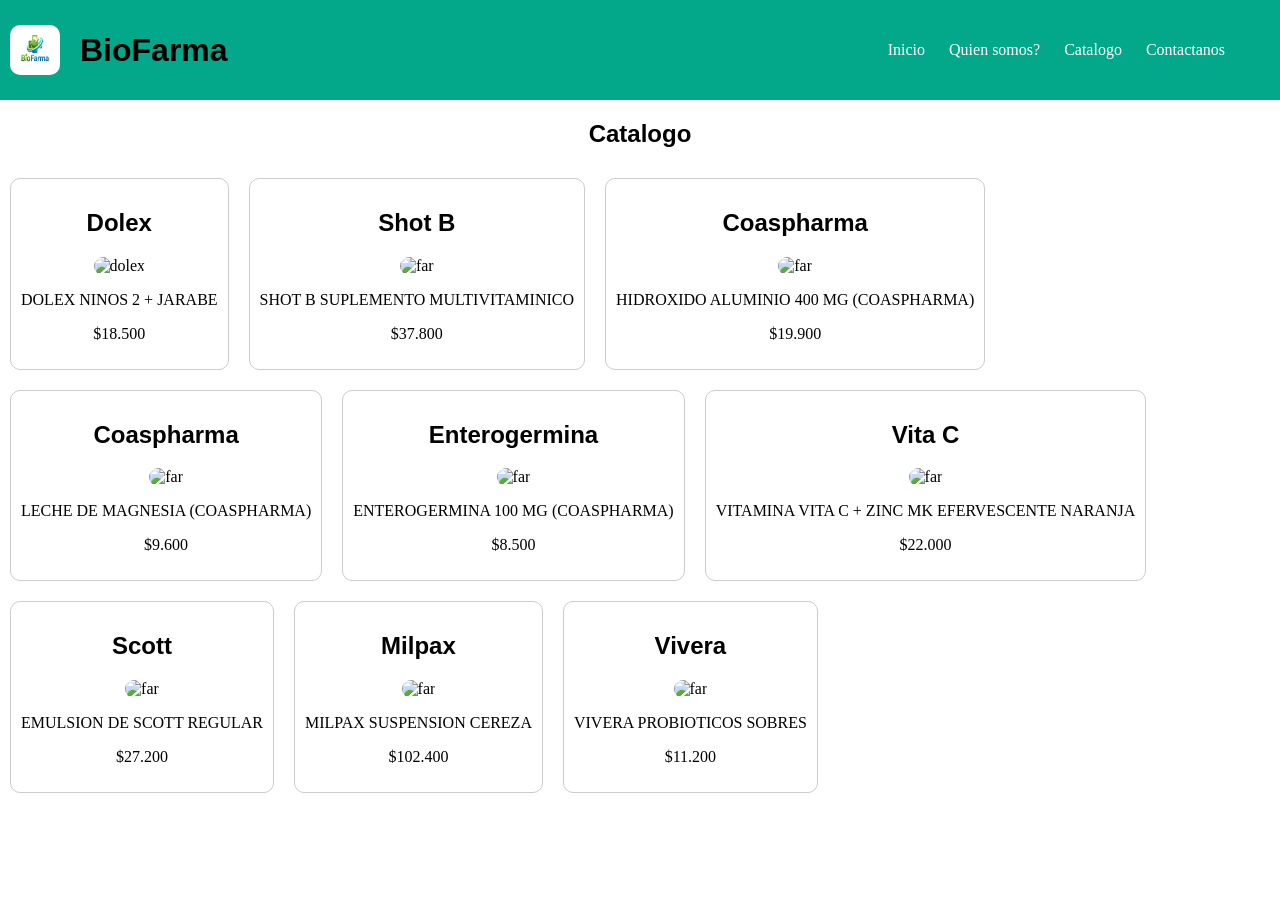
==== catalogo.html @ 0280e391 "acabo de hacer el quien somos y el catalogo falta el contactanos" ====
<!DOCTYPE html>
<html lang="en">
<head>
    <meta charset="UTF-8">
    <meta name="viewport" content="width=device-width, initial-scale=1.0">
    <title >BioFarma</title>
    <link rel="stylesheet" href="css/cata.css">
</head>
<body>
    <header>
        <div>
            <img src="imaganes/bio.jpeg" alt="Farmacia">
            <h1>BioFarma</h1>
        </div>
        <nav>
            <ul>
                <li>
                    <a href="index.html">Inicio</a>
                    <a href="quienes_somos.html">Quien somos?</a>
                    <a href="catalogo.html">Catalogo</a>
                    <a href="contacto.html">Contactanos</a>
                </li>
            </ul>
        </nav>
    </header>
    <h2>Catalogo</h2>
    <section>

        <div>
            <h2>Dolex</h2>
            <img src="https://copservir.vtexassets.com/arquivos/ids/1877183-800-auto?v=639107370675570000&width=800&height=auto&aspect=true" alt="dolex">   
            <p>DOLEX NINOS 2 + JARABE</p>
            <p>$18.500</p>

        </div>
        <div>
            <h2>Shot B</h2>
            <img src="https://copservir.vtexassets.com/arquivos/ids/1882276-1200-auto?v=639108236829500000&width=1200&height=auto&aspect=true" alt="far">   
            <p>SHOT B SUPLEMENTO MULTIVITAMINICO</p>
            <p>$37.800</p>
        </div>

        <div>
            <h2>Coaspharma</h2>
            <img src="https://copservir.vtexassets.com/arquivos/ids/1877263-800-auto?v=639107383995400000&width=800&height=auto&aspect=true" alt="far">   
            <p>HIDROXIDO ALUMINIO 400 MG (COASPHARMA)</p>
            <p>$19.900</p>
        </div>

        <div>
            <h2>Coaspharma</h2>
            <img src="https://copservir.vtexassets.com/arquivos/ids/1896331-800-auto?v=639114013506530000&width=800&height=auto&aspect=true" alt="far">   
            <p>LECHE DE MAGNESIA (COASPHARMA)</p>
            <p>$9.600</p>
        </div>

        <div>
            <h2>Enterogermina</h2>
            <img src="https://copservir.vtexassets.com/arquivos/ids/1879976-800-auto?v=639107884779830000&width=800&height=auto&aspect=true" alt="far">   
            <p>ENTEROGERMINA 100 MG (COASPHARMA)</p>
            <p>$8.500</p>
        </div>

        <div>
            <h2>Vita C</h2>
            <img src="https://copservir.vtexassets.com/arquivos/ids/1873278-800-auto?v=639106399936100000&width=800&height=auto&aspect=true" alt="far">   
            <p>VITAMINA VITA C + ZINC MK EFERVESCENTE NARANJA</p>
            <p>$22.000</p>
        </div>

        
        <div>
            <h2>Scott</h2>
            <img src="https://copservir.vtexassets.com/arquivos/ids/1878350-800-auto?v=639107589065030000&width=800&height=auto&aspect=true" alt="far">   
            <p>EMULSION DE SCOTT REGULAR</p>
            <p>$27.200</p>
        </div>

        
        <div>
            <h2>Milpax</h2>
            <img src="https://copservir.vtexassets.com/arquivos/ids/1877388-800-auto?v=639107408246670000&width=800&height=auto&aspect=true" alt="far">   
            <p>MILPAX SUSPENSION CEREZA </p>
            <p>$102.400</p>
        </div>

        
        <div>
            <h2>Vivera</h2>
            <img src="https://copservir.vtexassets.com/arquivos/ids/1898968-800-auto?v=639115809249900000&width=800&height=auto&aspect=true" alt="far">   
            <p>VIVERA PROBIOTICOS SOBRES </p>
            <p>$11.200</p>
        </div>
    </section>
    
</body>
</html>
---- css/cata.css ----
html{
    scroll-behavior: smooth;
}


body{
    margin: 0;
}

header{
    background-color: #02a889;
    display: flex;
    align-items: center;
    position: sticky;
    justify-content: space-between;
    height: 100px;
}

header div{
    align-items: center ;
    display: flex;  
    gap: 10px;
    font-family:'Segoe UI', Tahoma, Geneva, Verdana, sans-serif ;
}

header div img{
    width: 50px;
    height: 50px;
    border-radius: 10px;
    margin: 10px;
}

nav ul {
    list-style: none;
    padding: 10px;
}

nav ul li {
    display: inline;
    margin: 35px;
}

nav a {
    color: white;
    text-decoration: none;
    margin: 10px;
}

nav a:hover {
    color: #d1c388;
}

h2{
    font-family: 'Segoe UI', Tahoma, Geneva, Verdana, sans-serif;
    text-align: center;
}
section {
    display: flex;
    flex-wrap: wrap;
}

section div {
    margin: 10px;
    padding: 10px;
    border-radius: 10px;
    border: 1px solid #ccc;
    text-align: center;
}

section div:hover {
    transform: scale(1.05);
}

section div img {
    width: 400px ;
    height: 400px;
    border-radius: 10px;
}
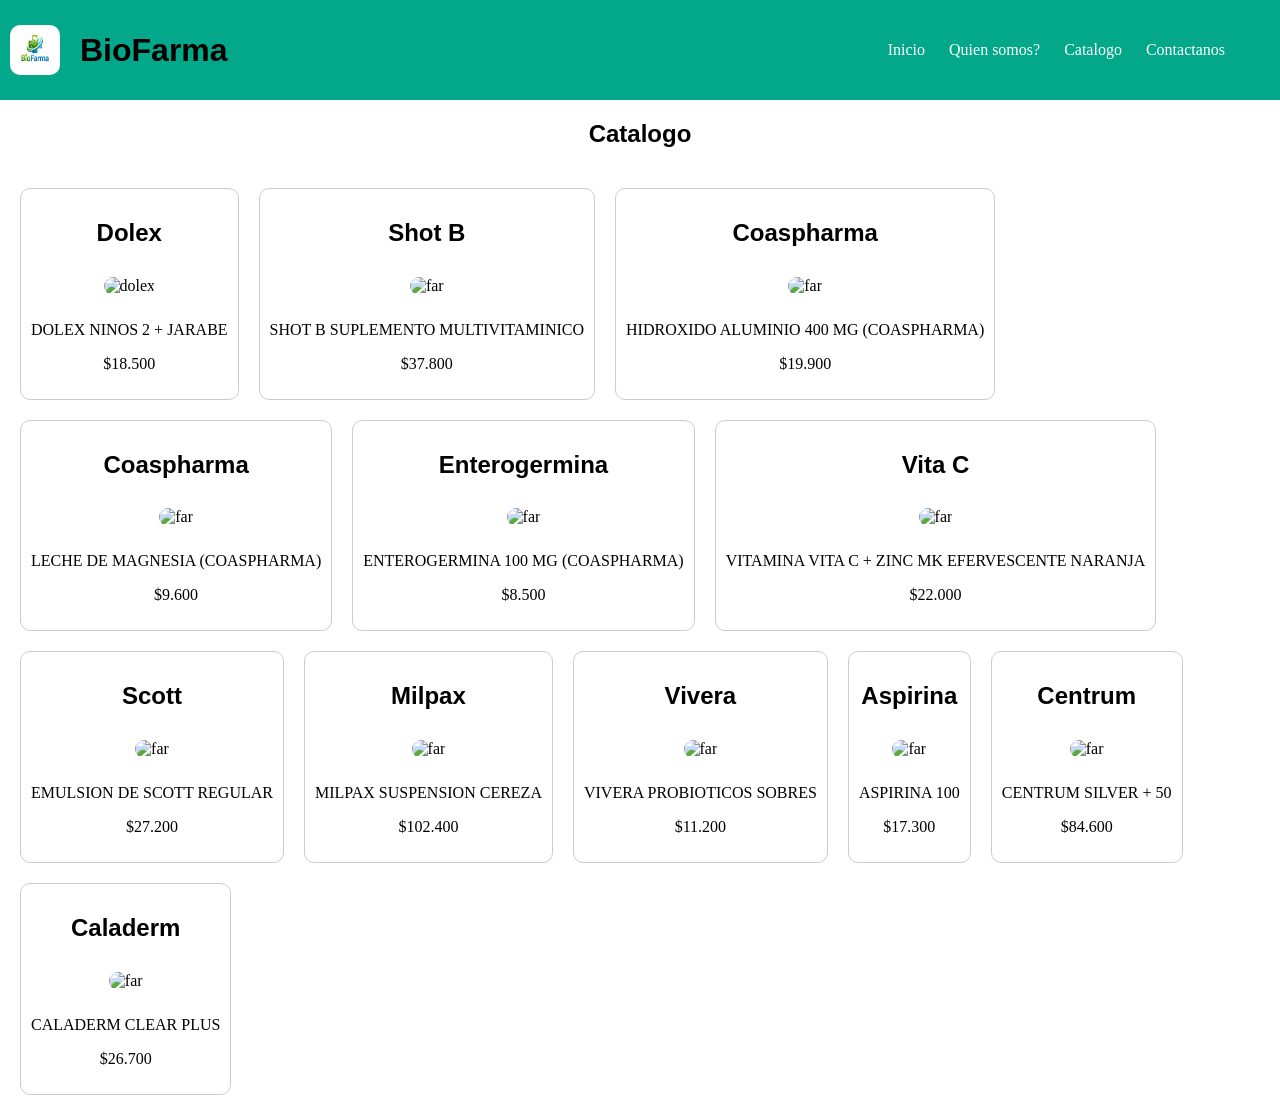
==== commit f0cd8b6b: "termine de hacer contactos, todas las paginas estan terminadas" ====
--- a/catalogo.html
+++ b/catalogo.html
@@ -91,6 +91,27 @@
             <p>VIVERA PROBIOTICOS SOBRES </p>
             <p>$11.200</p>
         </div>
+
+        <div>
+            <h2>Aspirina</h2>
+            <img src="https://copservir.vtexassets.com/arquivos/ids/1881535-1200-auto?v=639108117812270000&width=1200&height=auto&aspect=true" alt="far">   
+            <p>ASPIRINA 100</p>
+            <p>$17.300</p>
+        </div>
+
+        <div>
+            <h2>Centrum</h2>
+            <img src="https://copservir.vtexassets.com/arquivos/ids/1883445-1200-auto?v=639108438575830000&width=1200&height=auto&aspect=true" alt="far">   
+            <p>CENTRUM SILVER + 50 </p>
+            <p>$84.600</p>
+        </div>
+
+        <div>
+            <h2>Caladerm</h2>
+            <img src="https://copservir.vtexassets.com/arquivos/ids/1898968-800-auto?v=639115809249900000&width=800&height=auto&aspect=true" alt="far">   
+            <p>CALADERM CLEAR PLUS</p>
+            <p>$26.700</p>
+        </div>
     </section>
     
 </body>
--- a/css/cata.css
+++ b/css/cata.css
@@ -58,6 +58,7 @@
 section {
     display: flex;
     flex-wrap: wrap;
+    padding: 10px;
 }
 
 section div {
@@ -76,5 +77,6 @@
     width: 400px ;
     height: 400px;
     border-radius: 10px;
+    margin: 10px;
 }
 
